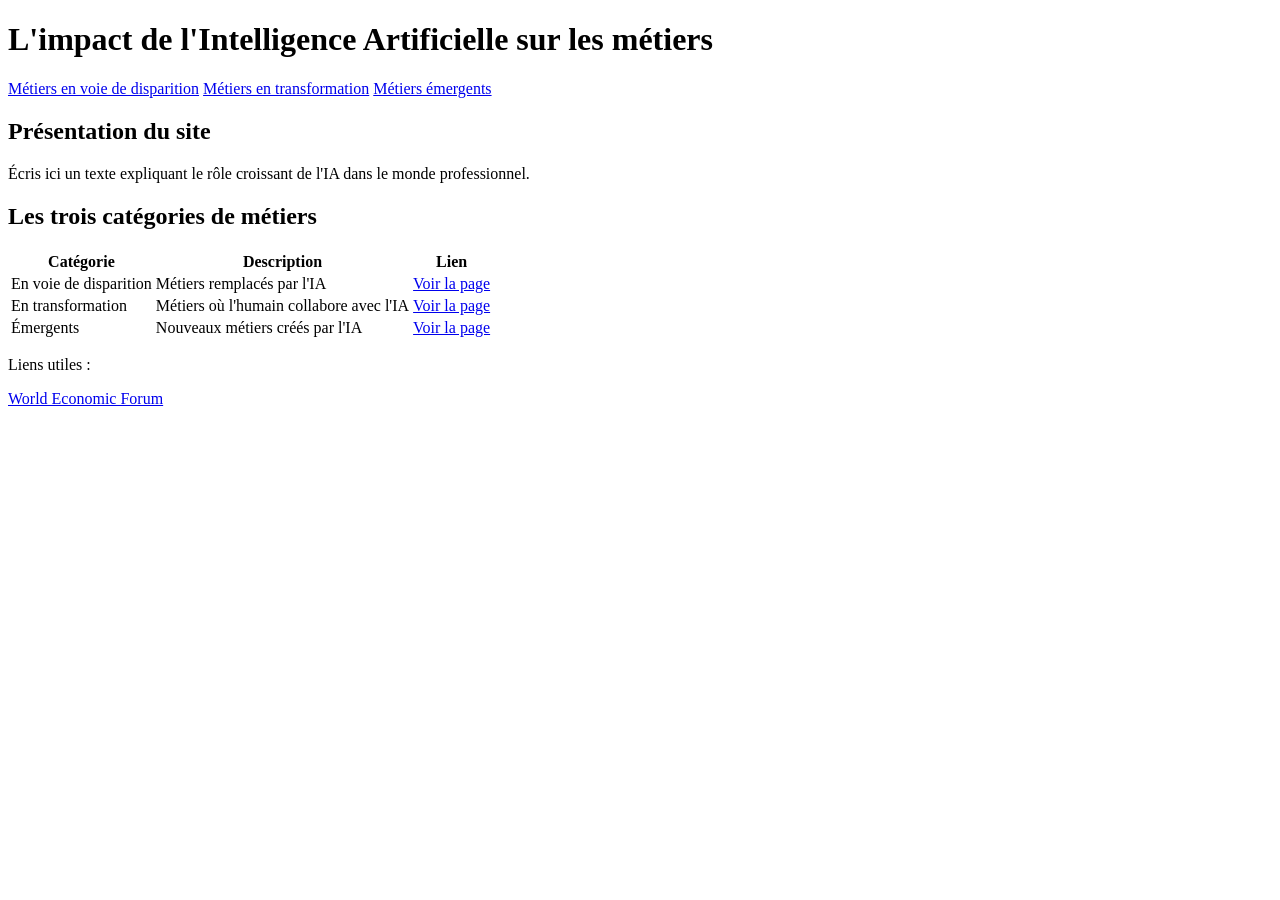
==== index.html @ 03261c9a "Premier commit" ====
<!DOCTYPE html>
<html lang="fr">
<head>
  <meta charset="UTF-8">
  <meta name="viewport" content="width=device-width, initial-scale=1.0">
  <title>L'IA et les métiers</title>
  <link rel="stylesheet" href="style_index.css">
</head>
<body>

  <header>
    <h1>L'impact de l'Intelligence Artificielle sur les métiers</h1>
  </header>

  <nav>
    <a href="disparition.html">Métiers en voie de disparition</a>
    <a href="transformation.html">Métiers en transformation</a>
    <a href="emergents.html">Métiers émergents</a>
  </nav>

  <main>
    <section>
      <h2>Présentation du site</h2>
      <p>Écris ici un texte expliquant le rôle croissant de l'IA dans le monde professionnel.</p>
    </section>

    <section>
      <h2>Les trois catégories de métiers</h2>
      <table>
        <tr>
          <th>Catégorie</th>
          <th>Description</th>
          <th>Lien</th>
        </tr>
        <tr>
          <td>En voie de disparition</td>
          <td>Métiers remplacés par l'IA</td>
          <td><a href="disparition.html">Voir la page</a></td>
        </tr>
        <tr>
          <td>En transformation</td>
          <td>Métiers où l'humain collabore avec l'IA</td>
          <td><a href="transformation.html">Voir la page</a></td>
        </tr>
        <tr>
          <td>Émergents</td>
          <td>Nouveaux métiers créés par l'IA</td>
          <td><a href="emergents.html">Voir la page</a></td>
        </tr>
      </table>
    </section>
  </main>

  <footer>
    <p>Liens utiles :</p>
    <a href="https://www.weforum.org" target="_blank">World Economic Forum</a>
  </footer>

</body>
</html>
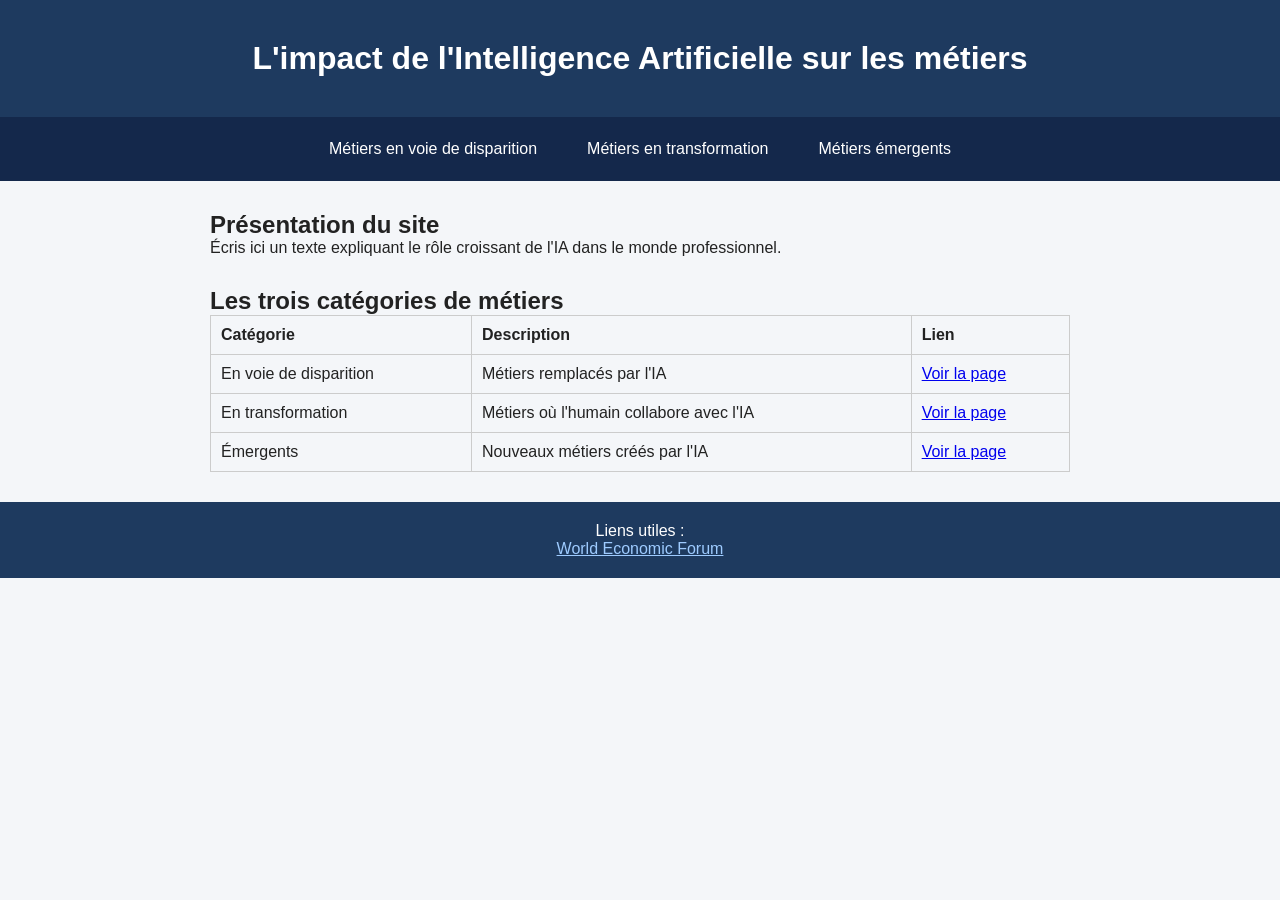
==== commit 1349f310: "Correction lien emergence" ====
--- a/index.html
+++ b/index.html
@@ -15,7 +15,7 @@
   <nav>
     <a href="disparition.html">Métiers en voie de disparition</a>
     <a href="transformation.html">Métiers en transformation</a>
-    <a href="emergents.html">Métiers émergents</a>
+    <a href="emergence.html">Métiers émergents</a>
   </nav>
 
   <main>
@@ -45,7 +45,7 @@
         <tr>
           <td>Émergents</td>
           <td>Nouveaux métiers créés par l'IA</td>
-          <td><a href="emergents.html">Voir la page</a></td>
+          <td><a href="emergence.html">Voir la page</a></td>
         </tr>
       </table>
     </section>
--- a/style_index.css
+++ b/style_index.css
@@ -0,0 +1,76 @@
+* {
+  margin: 0;
+  padding: 0;
+  box-sizing: border-box;
+}
+
+body {
+  font-family: Arial, sans-serif;
+  background-color: #f4f6f9;
+  color: #222;
+}
+
+header {
+  background-color: #1e3a5f;
+  color: white;
+  text-align: center;
+  padding: 40px 20px;
+}
+
+nav {
+  display: flex;
+  justify-content: center;
+  gap: 20px;
+  background-color: #14284b;
+  padding: 15px;
+}
+
+nav a {
+  color: white;
+  text-decoration: none;
+  padding: 8px 15px;
+  transition: background-color 0.3s;
+}
+
+nav a:hover {
+  background-color: #2f5d9e;
+}
+
+main {
+  max-width: 900px;
+  margin: 30px auto;
+  padding: 0 20px;
+}
+
+section {
+  margin-bottom: 30px;
+}
+
+table {
+  width: 100%;
+  border-collapse: collapse;
+}
+
+th, td {
+  border: 1px solid #ccc;
+  padding: 10px;
+  text-align: left;
+}
+
+footer {
+  background-color: #1e3a5f;
+  color: white;
+  text-align: center;
+  padding: 20px;
+}
+
+footer a {
+  color: #9ecbff;
+}
+
+@media (max-width: 600px) {
+  nav {
+    flex-direction: column;
+    align-items: center;
+  }
+}
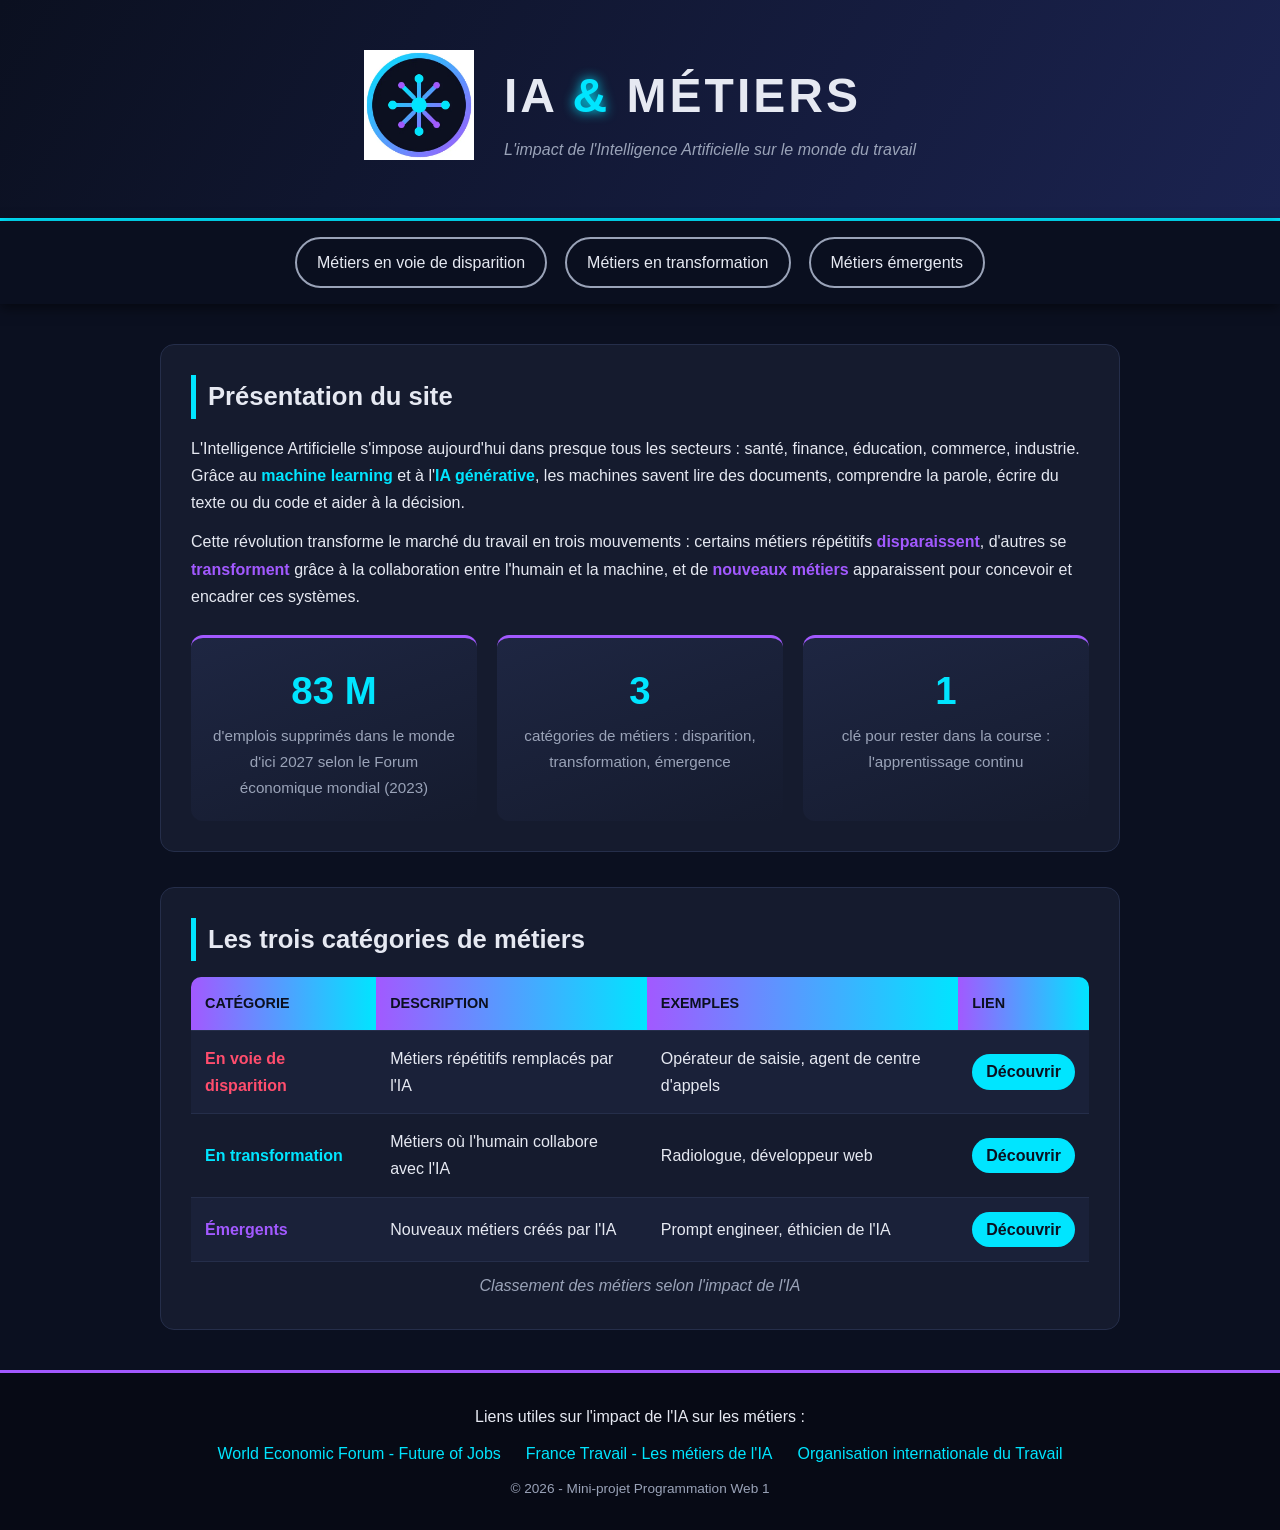
==== commit 625d6065: "j ai fait des modification" ====
--- a/index.html
+++ b/index.html
@@ -3,57 +3,93 @@
 <head>
   <meta charset="UTF-8">
   <meta name="viewport" content="width=device-width, initial-scale=1.0">
-  <title>L'IA et les métiers</title>
+  <title>IA & Métiers - Le travail de demain</title>
   <link rel="stylesheet" href="style_index.css">
 </head>
 <body>
 
   <header>
-    <h1>L'impact de l'Intelligence Artificielle sur les métiers</h1>
+    <figure class="logo">
+      <img src="logo.png" alt="Logo IA & Métiers">
+    </figure>
+    <div class="titre">
+      <h1>IA <span>&amp;</span> Métiers</h1>
+      <p>L'impact de l'Intelligence Artificielle sur le monde du travail</p>
+    </div>
   </header>
 
   <nav>
-    <a href="disparition.html">Métiers en voie de disparition</a>
-    <a href="transformation.html">Métiers en transformation</a>
-    <a href="emergence.html">Métiers émergents</a>
+    <a href="disparition.html" class="rouge">Métiers en voie de disparition</a>
+    <a href="transformation.html" class="cyan">Métiers en transformation</a>
+    <a href="emergence.html" class="violet">Métiers émergents</a>
   </nav>
 
   <main>
-    <section>
+    <section id="presentation">
       <h2>Présentation du site</h2>
-      <p>Écris ici un texte expliquant le rôle croissant de l'IA dans le monde professionnel.</p>
+      <p>L'Intelligence Artificielle s'impose aujourd'hui dans presque tous les secteurs : santé, finance, éducation, commerce, industrie. Grâce au <strong>machine learning</strong> et à l'<strong>IA générative</strong>, les machines savent lire des documents, comprendre la parole, écrire du texte ou du code et aider à la décision.</p>
+      <p>Cette révolution transforme le marché du travail en trois mouvements : certains métiers répétitifs <em>disparaissent</em>, d'autres se <em>transforment</em> grâce à la collaboration entre l'humain et la machine, et de <em>nouveaux métiers</em> apparaissent pour concevoir et encadrer ces systèmes.</p>
+
+      <div class="chiffres">
+        <div class="carte">
+          <span class="nombre">83 M</span>
+          <p>d'emplois supprimés dans le monde d'ici 2027 selon le Forum économique mondial (2023)</p>
+        </div>
+        <div class="carte">
+          <span class="nombre">3</span>
+          <p>catégories de métiers : disparition, transformation, émergence</p>
+        </div>
+        <div class="carte">
+          <span class="nombre">1</span>
+          <p>clé pour rester dans la course : l'apprentissage continu</p>
+        </div>
+      </div>
     </section>
 
-    <section>
+    <section id="categories">
       <h2>Les trois catégories de métiers</h2>
       <table>
-        <tr>
-          <th>Catégorie</th>
-          <th>Description</th>
-          <th>Lien</th>
-        </tr>
-        <tr>
-          <td>En voie de disparition</td>
-          <td>Métiers remplacés par l'IA</td>
-          <td><a href="disparition.html">Voir la page</a></td>
-        </tr>
-        <tr>
-          <td>En transformation</td>
-          <td>Métiers où l'humain collabore avec l'IA</td>
-          <td><a href="transformation.html">Voir la page</a></td>
-        </tr>
-        <tr>
-          <td>Émergents</td>
-          <td>Nouveaux métiers créés par l'IA</td>
-          <td><a href="emergence.html">Voir la page</a></td>
-        </tr>
+        <caption>Classement des métiers selon l'impact de l'IA</caption>
+        <thead>
+          <tr>
+            <th>Catégorie</th>
+            <th>Description</th>
+            <th>Exemples</th>
+            <th>Lien</th>
+          </tr>
+        </thead>
+        <tbody>
+          <tr>
+            <td>En voie de disparition</td>
+            <td>Métiers répétitifs remplacés par l'IA</td>
+            <td>Opérateur de saisie, agent de centre d'appels</td>
+            <td><a href="disparition.html">Découvrir</a></td>
+          </tr>
+          <tr>
+            <td>En transformation</td>
+            <td>Métiers où l'humain collabore avec l'IA</td>
+            <td>Radiologue, développeur web</td>
+            <td><a href="transformation.html">Découvrir</a></td>
+          </tr>
+          <tr>
+            <td>Émergents</td>
+            <td>Nouveaux métiers créés par l'IA</td>
+            <td>Prompt engineer, éthicien de l'IA</td>
+            <td><a href="emergence.html">Découvrir</a></td>
+          </tr>
+        </tbody>
       </table>
     </section>
   </main>
 
   <footer>
-    <p>Liens utiles :</p>
-    <a href="https://www.weforum.org" target="_blank">World Economic Forum</a>
+    <p>Liens utiles sur l'impact de l'IA sur les métiers :</p>
+    <ul>
+      <li><a href="https://www.weforum.org/publications/the-future-of-jobs-report-2025/" target="_blank" rel="noopener">World Economic Forum - Future of Jobs</a></li>
+      <li><a href="https://www.francetravail.fr/actualites/le-dossier/les-metiers-de-demain/ia-les-metiers-qui-recrutent-le.html" target="_blank" rel="noopener">France Travail - Les métiers de l'IA</a></li>
+      <li><a href="https://www.ilo.org/" target="_blank" rel="noopener">Organisation internationale du Travail</a></li>
+    </ul>
+    <p class="copyright">&copy; 2026 - Mini-projet Programmation Web 1</p>
   </footer>
 
 </body>
--- a/style_index.css
+++ b/style_index.css
@@ -1,3 +1,16 @@
+/* ===== style_index.css : feuille de style de la page d'accueil ===== */
+
+/* Variables de couleurs (les mêmes que categories.css pour l'unité du site) */
+:root {
+  --nuit: #0b1020;
+  --carte: #151b2e;
+  --texte: #e6e9f2;
+  --gris: #9aa3b8;
+  --cyan: #00e5ff;
+  --violet: #a259ff;
+  --rouge: #ff4d6d;
+}
+
 * {
   margin: 0;
   padding: 0;
@@ -5,72 +18,297 @@
 }
 
 body {
-  font-family: Arial, sans-serif;
-  background-color: #f4f6f9;
-  color: #222;
-}
-
+  font-family: "Segoe UI", Tahoma, sans-serif;
+  background-color: var(--nuit);
+  color: var(--texte);
+  line-height: 1.7;
+  display: flex;
+  flex-direction: column;
+  min-height: 100vh;
+}
+
+/* ---------- En-tête (bannière) ---------- */
 header {
-  background-color: #1e3a5f;
-  color: white;
+  display: flex;
+  align-items: center;
+  justify-content: center;
+  gap: 30px;
+  padding: 50px 20px;
+  background: linear-gradient(120deg, #0b1020, #1b2350, #3a1c71, #0b1020);
+  background-size: 300% 300%;
+  animation: degrade 10s ease infinite;
+  border-bottom: 3px solid var(--cyan);
+}
+
+header .logo img {
+  width: 110px;
+  transition: transform 0.5s;
+}
+
+header .logo img:hover {
+  transform: scale(1.25) rotate(360deg); /* zoom de l'image */
+}
+
+header h1 {
+  font-size: 3rem;
+  letter-spacing: 3px;
+  text-transform: uppercase;
+  animation: apparition 1.2s ease-out;
+}
+
+header h1 span {
+  color: var(--cyan);
+  text-shadow: 0 0 12px var(--cyan);
+}
+
+header .titre p {
+  color: var(--gris);
+  font-style: italic;
+}
+
+@keyframes degrade {
+  0% { background-position: 0% 50%; }
+  50% { background-position: 100% 50%; }
+  100% { background-position: 0% 50%; }
+}
+
+@keyframes apparition {
+  from { opacity: 0; transform: translateY(-30px); }
+  to { opacity: 1; transform: translateY(0); }
+}
+
+/* ---------- Menu de navigation ---------- */
+nav {
+  display: flex;
+  justify-content: center;
+  flex-wrap: wrap;
+  gap: 18px;
+  padding: 16px;
+  background-color: rgba(11, 16, 32, 0.95);
+  position: sticky;
+  top: 0;
+  z-index: 10;
+  box-shadow: 0 4px 12px rgba(0, 0, 0, 0.5);
+}
+
+nav a {
+  color: var(--texte);
+  text-decoration: none;
+  padding: 10px 20px;
+  border-radius: 30px;
+  border: 2px solid var(--gris);
+  transition: all 0.3s;
+}
+
+nav a.rouge:hover  { border-color: var(--rouge);  box-shadow: 0 0 14px var(--rouge); }
+nav a.cyan:hover   { border-color: var(--cyan);   box-shadow: 0 0 14px var(--cyan); }
+nav a.violet:hover { border-color: var(--violet); box-shadow: 0 0 14px var(--violet); }
+
+nav a:hover {
+  transform: translateY(-4px);
+}
+
+/* ---------- Contenu principal ---------- */
+main {
+  display: flex;
+  flex-direction: column;
+  gap: 35px;
+  flex: 1;
+  width: 100%;
+  max-width: 1000px;
+  margin: 40px auto;
+  padding: 0 20px;
+}
+
+section {
+  background-color: var(--carte);
+  padding: 30px;
+  border-radius: 14px;
+  border: 1px solid #252e4a;
+}
+
+section h2 {
+  font-size: 1.6rem;
+  margin-bottom: 16px;
+  padding-left: 12px;
+  border-left: 5px solid var(--cyan);
+}
+
+#presentation p + p {
+  margin-top: 12px;
+}
+
+#presentation strong {
+  color: var(--cyan);
+}
+
+#presentation em {
+  color: var(--violet);
+  font-style: normal;
+  font-weight: bold;
+}
+
+/* Cartes de chiffres clés */
+.chiffres {
+  display: flex;
+  flex-wrap: wrap;
+  gap: 20px;
+  margin-top: 25px;
+}
+
+.chiffres .carte {
+  flex: 1 1 200px;
   text-align: center;
-  padding: 40px 20px;
-}
-
-nav {
-  display: flex;
-  justify-content: center;
-  gap: 20px;
-  background-color: #14284b;
-  padding: 15px;
-}
-
-nav a {
-  color: white;
-  text-decoration: none;
-  padding: 8px 15px;
-  transition: background-color 0.3s;
-}
-
-nav a:hover {
-  background-color: #2f5d9e;
-}
-
-main {
-  max-width: 900px;
-  margin: 30px auto;
-  padding: 0 20px;
-}
-
-section {
-  margin-bottom: 30px;
-}
-
+  padding: 20px;
+  border-radius: 12px;
+  background: linear-gradient(160deg, #1e2642, #151b2e);
+  border-top: 3px solid var(--violet);
+  transition: transform 0.3s, box-shadow 0.3s;
+}
+
+.chiffres .carte:hover {
+  transform: translateY(-8px);
+  box-shadow: 0 10px 25px rgba(162, 89, 255, 0.35);
+}
+
+.carte .nombre {
+  display: block;
+  font-size: 2.4rem;
+  font-weight: bold;
+  color: var(--cyan);
+}
+
+.carte p {
+  font-size: 0.95rem;
+  color: var(--gris);
+}
+
+/* ---------- Tableau ---------- */
 table {
   width: 100%;
   border-collapse: collapse;
+  overflow: hidden;
+  border-radius: 10px;
+}
+
+caption {
+  caption-side: bottom;
+  padding-top: 10px;
+  font-style: italic;
+  color: var(--gris);
 }
 
 th, td {
-  border: 1px solid #ccc;
-  padding: 10px;
+  padding: 14px;
   text-align: left;
-}
-
+  border-bottom: 1px solid #252e4a;
+}
+
+thead th {
+  background: linear-gradient(90deg, var(--violet), var(--cyan));
+  color: var(--nuit);
+  text-transform: uppercase;
+  font-size: 0.9rem;
+}
+
+tbody tr:nth-child(odd) {
+  background-color: #1a2139;
+}
+
+tbody tr {
+  transition: background-color 0.3s;
+}
+
+tbody tr:hover {
+  background-color: #262f52;
+}
+
+tbody tr:nth-child(1) td:first-child { color: var(--rouge); font-weight: bold; }
+tbody tr:nth-child(2) td:first-child { color: var(--cyan); font-weight: bold; }
+tbody tr:nth-child(3) td:first-child { color: var(--violet); font-weight: bold; }
+
+td a {
+  display: inline-block;
+  color: var(--nuit);
+  background-color: var(--cyan);
+  padding: 4px 14px;
+  border-radius: 20px;
+  text-decoration: none;
+  font-weight: bold;
+  transition: transform 0.3s;
+}
+
+td a:hover {
+  transform: scale(1.1);
+}
+
+/* ---------- Pied de page ---------- */
 footer {
-  background-color: #1e3a5f;
-  color: white;
+  display: flex;
+  flex-direction: column;
+  align-items: center;
+  gap: 10px;
+  padding: 30px 20px;
+  background-color: #070a15;
+  border-top: 3px solid var(--violet);
   text-align: center;
-  padding: 20px;
-}
-
-footer a {
-  color: #9ecbff;
-}
-
-@media (max-width: 600px) {
+}
+
+footer ul {
+  list-style: none;
+  display: flex;
+  flex-wrap: wrap;
+  justify-content: center;
+  gap: 25px;
+}
+
+footer a[href^="https"] {
+  color: var(--cyan);
+  text-decoration: none;
+  transition: color 0.3s;
+}
+
+footer a[href^="https"]:hover {
+  color: var(--violet);
+  text-decoration: underline;
+}
+
+footer .copyright {
+  font-size: 0.85rem;
+  color: var(--gris);
+}
+
+/* ---------- Responsive : petits écrans ---------- */
+@media (max-width: 700px) {
+  header {
+    flex-direction: column;
+    text-align: center;
+  }
+  header h1 {
+    font-size: 2rem;
+  }
   nav {
+    position: static;
     flex-direction: column;
-    align-items: center;
-  }
+    align-items: stretch;
+    text-align: center;
+  }
+  th:nth-child(3), td:nth-child(3) {
+    display: none; /* on cache la colonne Exemples */
+  }
+}
+
+/* ---------- Responsive : grands écrans ---------- */
+@media (min-width: 1400px) {
+  main {
+    max-width: 1250px;
+  }
+  header h1 {
+    font-size: 3.6rem;
+  }
+}
+
+/* Accessibilité : désactiver les animations si l'utilisateur le demande */
+@media (prefers-reduced-motion: reduce) {
+  * { animation: none !important; transition: none !important; }
 }
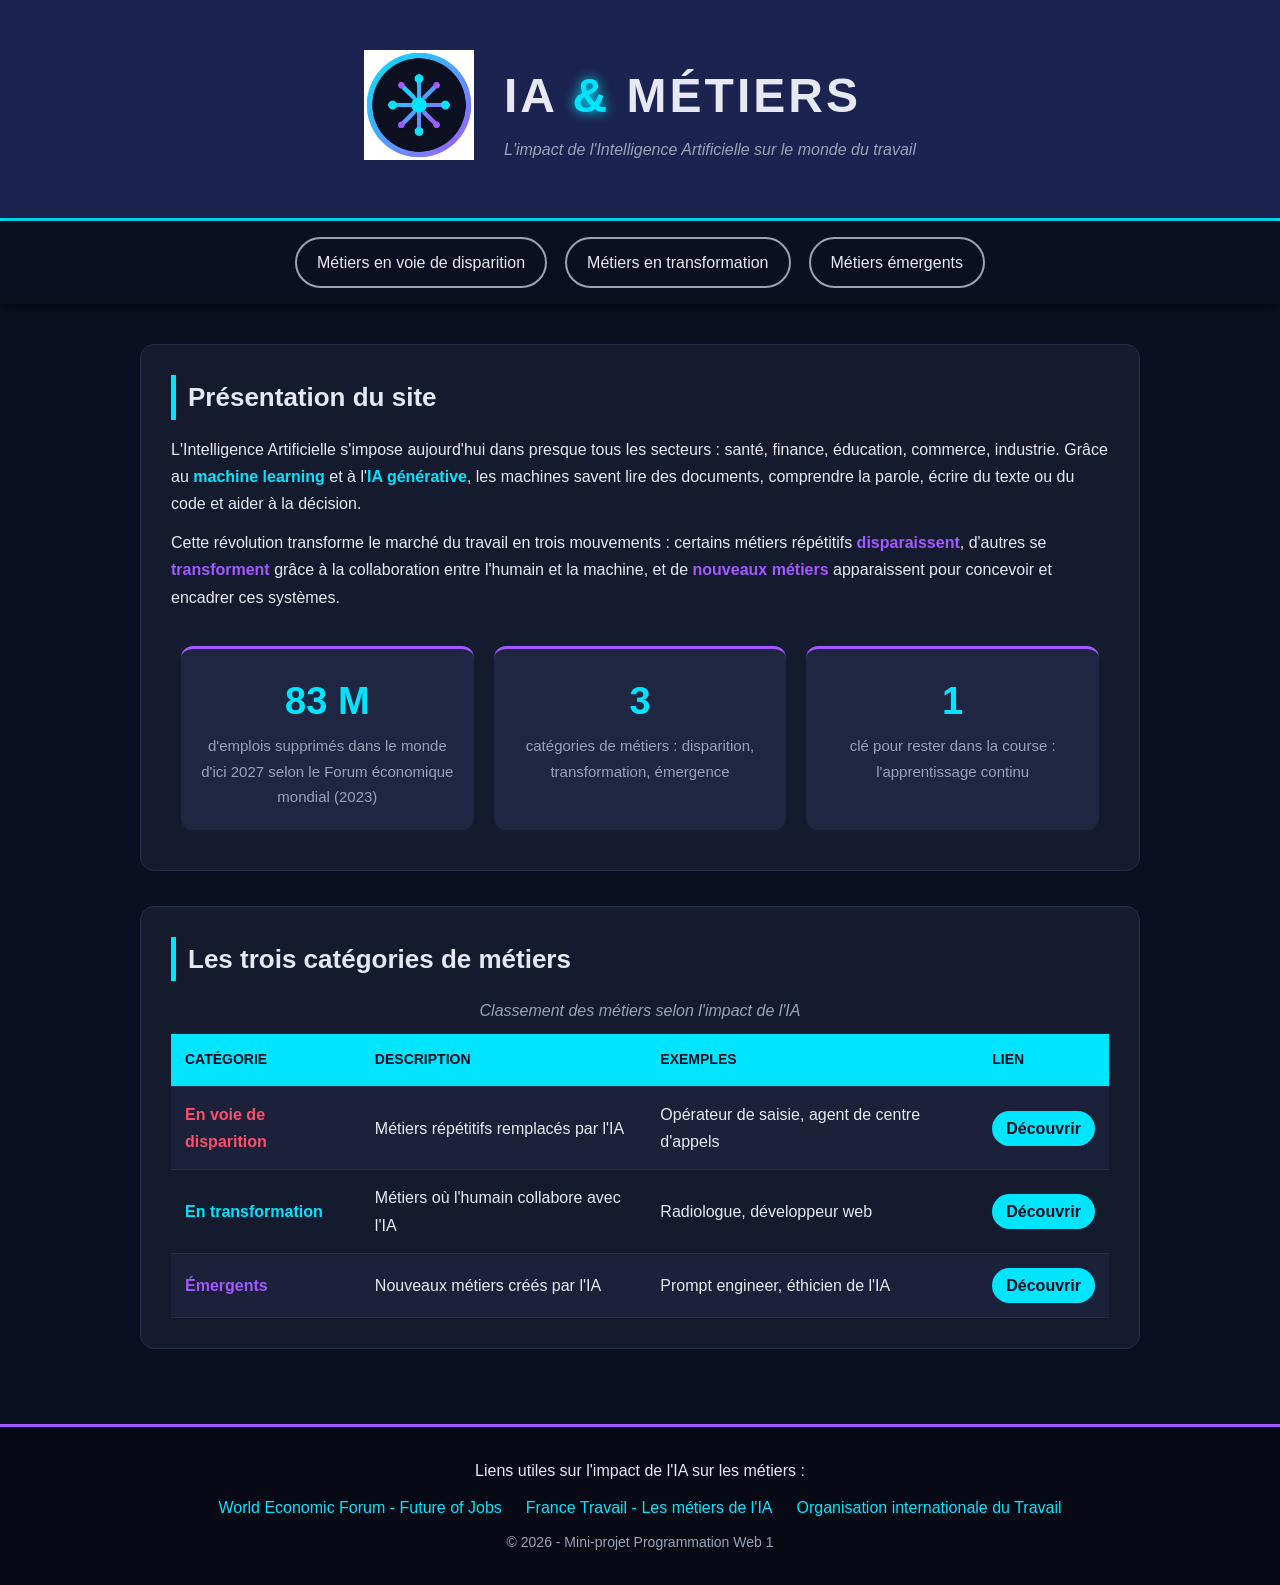
==== commit d585af9c: "changement" ====
--- a/index.html
+++ b/index.html
@@ -13,7 +13,7 @@
       <img src="logo.png" alt="Logo IA & Métiers">
     </figure>
     <div class="titre">
-      <h1>IA <span>&amp;</span> Métiers</h1>
+      <h1>IA <strong>&amp;</strong> Métiers</h1>
       <p>L'impact de l'Intelligence Artificielle sur le monde du travail</p>
     </div>
   </header>
@@ -24,7 +24,7 @@
     <a href="emergence.html" class="violet">Métiers émergents</a>
   </nav>
 
-  <main>
+  <div id="principal">
     <section id="presentation">
       <h2>Présentation du site</h2>
       <p>L'Intelligence Artificielle s'impose aujourd'hui dans presque tous les secteurs : santé, finance, éducation, commerce, industrie. Grâce au <strong>machine learning</strong> et à l'<strong>IA générative</strong>, les machines savent lire des documents, comprendre la parole, écrire du texte ou du code et aider à la décision.</p>
@@ -32,15 +32,15 @@
 
       <div class="chiffres">
         <div class="carte">
-          <span class="nombre">83 M</span>
+          <strong>83 M</strong>
           <p>d'emplois supprimés dans le monde d'ici 2027 selon le Forum économique mondial (2023)</p>
         </div>
         <div class="carte">
-          <span class="nombre">3</span>
+          <strong>3</strong>
           <p>catégories de métiers : disparition, transformation, émergence</p>
         </div>
         <div class="carte">
-          <span class="nombre">1</span>
+          <strong>1</strong>
           <p>clé pour rester dans la course : l'apprentissage continu</p>
         </div>
       </div>
@@ -80,14 +80,14 @@
         </tbody>
       </table>
     </section>
-  </main>
+  </div>
 
   <footer>
     <p>Liens utiles sur l'impact de l'IA sur les métiers :</p>
     <ul>
-      <li><a href="https://www.weforum.org/publications/the-future-of-jobs-report-2025/" target="_blank" rel="noopener">World Economic Forum - Future of Jobs</a></li>
-      <li><a href="https://www.francetravail.fr/actualites/le-dossier/les-metiers-de-demain/ia-les-metiers-qui-recrutent-le.html" target="_blank" rel="noopener">France Travail - Les métiers de l'IA</a></li>
-      <li><a href="https://www.ilo.org/" target="_blank" rel="noopener">Organisation internationale du Travail</a></li>
+      <li><a href="https://www.weforum.org/publications/the-future-of-jobs-report-2025/" target="_blank">World Economic Forum - Future of Jobs</a></li>
+      <li><a href="https://www.francetravail.fr/actualites/le-dossier/les-metiers-de-demain/ia-les-metiers-qui-recrutent-le.html" target="_blank">France Travail - Les métiers de l'IA</a></li>
+      <li><a href="https://www.ilo.org/" target="_blank">Organisation internationale du Travail</a></li>
     </ul>
     <p class="copyright">&copy; 2026 - Mini-projet Programmation Web 1</p>
   </footer>
--- a/style_index.css
+++ b/style_index.css
@@ -1,26 +1,15 @@
 /* ===== style_index.css : feuille de style de la page d'accueil ===== */
-
-/* Variables de couleurs (les mêmes que categories.css pour l'unité du site) */
-:root {
-  --nuit: #0b1020;
-  --carte: #151b2e;
-  --texte: #e6e9f2;
-  --gris: #9aa3b8;
-  --cyan: #00e5ff;
-  --violet: #a259ff;
-  --rouge: #ff4d6d;
-}
+/* Couleurs du site : bleu nuit #0b1020, cyan #00e5ff, violet #a259ff, rouge #ff4d6d */
 
 * {
   margin: 0;
   padding: 0;
-  box-sizing: border-box;
 }
 
 body {
   font-family: "Segoe UI", Tahoma, sans-serif;
-  background-color: var(--nuit);
-  color: var(--texte);
+  background-color: #0b1020;
+  color: #e6e9f2;
   line-height: 1.7;
   display: flex;
   flex-direction: column;
@@ -30,14 +19,16 @@
 /* ---------- En-tête (bannière) ---------- */
 header {
   display: flex;
+  flex-direction: row;
   align-items: center;
   justify-content: center;
-  gap: 30px;
   padding: 50px 20px;
-  background: linear-gradient(120deg, #0b1020, #1b2350, #3a1c71, #0b1020);
-  background-size: 300% 300%;
-  animation: degrade 10s ease infinite;
-  border-bottom: 3px solid var(--cyan);
+  background-color: #1b2350;
+  border-bottom: 3px solid #00e5ff;
+}
+
+header .logo {
+  margin-right: 30px;
 }
 
 header .logo img {
@@ -50,26 +41,20 @@
 }
 
 header h1 {
-  font-size: 3rem;
+  font-size: 48px;
   letter-spacing: 3px;
   text-transform: uppercase;
   animation: apparition 1.2s ease-out;
 }
 
-header h1 span {
-  color: var(--cyan);
-  text-shadow: 0 0 12px var(--cyan);
+header h1 strong {
+  color: #00e5ff;
+  text-shadow: 0 0 12px #00e5ff;
 }
 
 header .titre p {
-  color: var(--gris);
+  color: #9aa3b8;
   font-style: italic;
-}
-
-@keyframes degrade {
-  0% { background-position: 0% 50%; }
-  50% { background-position: 100% 50%; }
-  100% { background-position: 0% 50%; }
 }
 
 @keyframes apparition {
@@ -80,11 +65,10 @@
 /* ---------- Menu de navigation ---------- */
 nav {
   display: flex;
+  flex-wrap: wrap;
   justify-content: center;
-  flex-wrap: wrap;
-  gap: 18px;
-  padding: 16px;
-  background-color: rgba(11, 16, 32, 0.95);
+  padding: 10px;
+  background-color: #0b1020;
   position: sticky;
   top: 0;
   z-index: 10;
@@ -92,46 +76,46 @@
 }
 
 nav a {
-  color: var(--texte);
+  color: #e6e9f2;
   text-decoration: none;
+  margin: 6px 9px;
   padding: 10px 20px;
   border-radius: 30px;
-  border: 2px solid var(--gris);
+  border: 2px solid #9aa3b8;
   transition: all 0.3s;
 }
 
-nav a.rouge:hover  { border-color: var(--rouge);  box-shadow: 0 0 14px var(--rouge); }
-nav a.cyan:hover   { border-color: var(--cyan);   box-shadow: 0 0 14px var(--cyan); }
-nav a.violet:hover { border-color: var(--violet); box-shadow: 0 0 14px var(--violet); }
+nav a.rouge:hover  { border-color: #ff4d6d; box-shadow: 0 0 14px #ff4d6d; }
+nav a.cyan:hover   { border-color: #00e5ff; box-shadow: 0 0 14px #00e5ff; }
+nav a.violet:hover { border-color: #a259ff; box-shadow: 0 0 14px #a259ff; }
 
 nav a:hover {
   transform: translateY(-4px);
 }
 
 /* ---------- Contenu principal ---------- */
-main {
+#principal {
   display: flex;
   flex-direction: column;
-  gap: 35px;
   flex: 1;
-  width: 100%;
+  width: 90%;
   max-width: 1000px;
   margin: 40px auto;
-  padding: 0 20px;
 }
 
 section {
-  background-color: var(--carte);
+  background-color: #151b2e;
   padding: 30px;
+  margin-bottom: 35px;
   border-radius: 14px;
   border: 1px solid #252e4a;
 }
 
 section h2 {
-  font-size: 1.6rem;
+  font-size: 26px;
   margin-bottom: 16px;
   padding-left: 12px;
-  border-left: 5px solid var(--cyan);
+  border-left: 5px solid #00e5ff;
 }
 
 #presentation p + p {
@@ -139,11 +123,11 @@
 }
 
 #presentation strong {
-  color: var(--cyan);
+  color: #00e5ff;
 }
 
 #presentation em {
-  color: var(--violet);
+  color: #a259ff;
   font-style: normal;
   font-weight: bold;
 }
@@ -152,17 +136,19 @@
 .chiffres {
   display: flex;
   flex-wrap: wrap;
-  gap: 20px;
+  justify-content: space-between;
   margin-top: 25px;
 }
 
 .chiffres .carte {
-  flex: 1 1 200px;
+  flex: 1;
+  min-width: 200px;
+  margin: 10px;
   text-align: center;
   padding: 20px;
   border-radius: 12px;
-  background: linear-gradient(160deg, #1e2642, #151b2e);
-  border-top: 3px solid var(--violet);
+  background-color: #1e2642;
+  border-top: 3px solid #a259ff;
   transition: transform 0.3s, box-shadow 0.3s;
 }
 
@@ -171,31 +157,27 @@
   box-shadow: 0 10px 25px rgba(162, 89, 255, 0.35);
 }
 
-.carte .nombre {
+.carte strong {
   display: block;
-  font-size: 2.4rem;
-  font-weight: bold;
-  color: var(--cyan);
+  font-size: 38px;
+  color: #00e5ff;
 }
 
 .carte p {
-  font-size: 0.95rem;
-  color: var(--gris);
+  font-size: 15px;
+  color: #9aa3b8;
 }
 
 /* ---------- Tableau ---------- */
 table {
   width: 100%;
   border-collapse: collapse;
-  overflow: hidden;
-  border-radius: 10px;
 }
 
 caption {
-  caption-side: bottom;
-  padding-top: 10px;
+  padding-bottom: 10px;
   font-style: italic;
-  color: var(--gris);
+  color: #9aa3b8;
 }
 
 th, td {
@@ -205,10 +187,10 @@
 }
 
 thead th {
-  background: linear-gradient(90deg, var(--violet), var(--cyan));
-  color: var(--nuit);
+  background-color: #00e5ff;
+  color: #0b1020;
   text-transform: uppercase;
-  font-size: 0.9rem;
+  font-size: 14px;
 }
 
 tbody tr:nth-child(odd) {
@@ -223,14 +205,14 @@
   background-color: #262f52;
 }
 
-tbody tr:nth-child(1) td:first-child { color: var(--rouge); font-weight: bold; }
-tbody tr:nth-child(2) td:first-child { color: var(--cyan); font-weight: bold; }
-tbody tr:nth-child(3) td:first-child { color: var(--violet); font-weight: bold; }
+tbody tr:nth-child(1) td:first-child { color: #ff4d6d; font-weight: bold; }
+tbody tr:nth-child(2) td:first-child { color: #00e5ff; font-weight: bold; }
+tbody tr:nth-child(3) td:first-child { color: #a259ff; font-weight: bold; }
 
 td a {
   display: inline-block;
-  color: var(--nuit);
-  background-color: var(--cyan);
+  color: #0b1020;
+  background-color: #00e5ff;
   padding: 4px 14px;
   border-radius: 20px;
   text-decoration: none;
@@ -247,35 +229,38 @@
   display: flex;
   flex-direction: column;
   align-items: center;
-  gap: 10px;
   padding: 30px 20px;
   background-color: #070a15;
-  border-top: 3px solid var(--violet);
+  border-top: 3px solid #a259ff;
   text-align: center;
 }
 
 footer ul {
-  list-style: none;
+  list-style-type: none;
   display: flex;
   flex-wrap: wrap;
   justify-content: center;
-  gap: 25px;
+  margin: 10px 0;
+}
+
+footer li {
+  margin: 0 12px;
 }
 
 footer a[href^="https"] {
-  color: var(--cyan);
+  color: #00e5ff;
   text-decoration: none;
   transition: color 0.3s;
 }
 
 footer a[href^="https"]:hover {
-  color: var(--violet);
+  color: #a259ff;
   text-decoration: underline;
 }
 
 footer .copyright {
-  font-size: 0.85rem;
-  color: var(--gris);
+  font-size: 14px;
+  color: #9aa3b8;
 }
 
 /* ---------- Responsive : petits écrans ---------- */
@@ -284,8 +269,12 @@
     flex-direction: column;
     text-align: center;
   }
+  header .logo {
+    margin-right: 0;
+    margin-bottom: 15px;
+  }
   header h1 {
-    font-size: 2rem;
+    font-size: 32px;
   }
   nav {
     position: static;
@@ -293,6 +282,25 @@
     align-items: stretch;
     text-align: center;
   }
+  #principal {
+    width: 94%;
+  }
+  section {
+    padding: 12px;
+  }
+  .chiffres {
+    flex-direction: column; /* les cartes s'empilent sur mobile */
+  }
+  .chiffres .carte {
+    margin: 8px 0;
+  }
+  th, td {
+    padding: 6px;
+    font-size: 13px;
+  }
+  td a {
+    padding: 3px 8px;
+  }
   th:nth-child(3), td:nth-child(3) {
     display: none; /* on cache la colonne Exemples */
   }
@@ -300,15 +308,10 @@
 
 /* ---------- Responsive : grands écrans ---------- */
 @media (min-width: 1400px) {
-  main {
+  #principal {
     max-width: 1250px;
   }
   header h1 {
-    font-size: 3.6rem;
-  }
-}
-
-/* Accessibilité : désactiver les animations si l'utilisateur le demande */
-@media (prefers-reduced-motion: reduce) {
-  * { animation: none !important; transition: none !important; }
+    font-size: 58px;
+  }
 }
